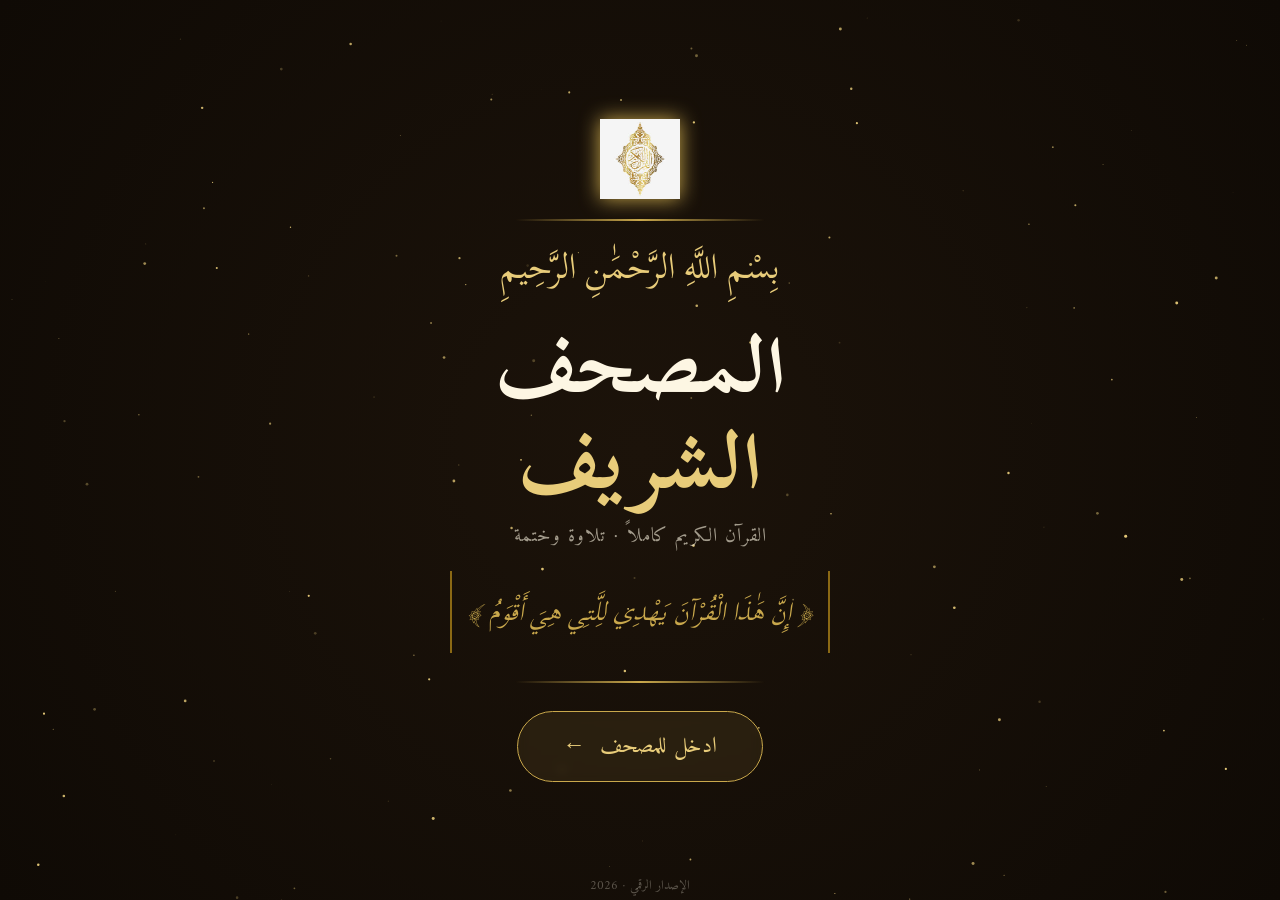
==== index.html @ eebca0c2 "first commit" ====
<!DOCTYPE html>
<html lang="ar" dir="rtl">
<head>
    <meta charset="UTF-8">
    <meta name="viewport" content="width=device-width, initial-scale=1.0">
    <title>المصحف الشريف | الواجهة الرئيسية</title>
    <link href="https://fonts.googleapis.com/css2?family=Scheherazade+New:wght@400;700&family=Amiri:wght@400;700&display=swap" rel="stylesheet">
    <style>
        :root {
            --gold: #c9a84c;
            --gold-light: #e8cc7a;
            --gold-dark: #8b6914;
            --cream: #fdf6e3;
            --brown-deep: #0f0a05;
            --brown-soft: #1c130a;
        }

        * { margin: 0; padding: 0; box-sizing: border-box; }

        body, html {
            height: 100%;
            width: 100%;
            font-family: 'Amiri', serif;
            background-color: var(--brown-deep);
            color: var(--cream);
            overflow: hidden; /* لمنع السكرول في الواجهة الرئيسية */
            display: flex;
            align-items: center;
            justify-content: center;
        }

        /* خلفية النجوم */
        #stars {
            position: fixed;
            top: 0; left: 0;
            width: 100%; height: 100%;
            z-index: 0;
            background: radial-gradient(circle at center, var(--brown-soft) 0%, var(--brown-deep) 100%);
        }

        /* النقوش الإسلامية الخفيفة */
        .geo-overlay {
            position: fixed;
            inset: 0;
            z-index: 1;
            opacity: 0.15;
            background-image: url('https://www.transparenttextures.com/patterns/islamic-art.png');
            pointer-events: none;
        }

        /* الحاوية الرئيسية */
        .main-container {
            position: relative;
            z-index: 10;
            width: 90%;
            max-width: 800px;
            display: flex;
            flex-direction: column;
            align-items: center;
            justify-content: center;
            text-align: center;
            padding: 2rem;
            min-height: 100vh;
        }

        /* الزخارف الخطية */
        .deco-line {
            width: min(250px, 50vw);
            height: 2px;
            background: linear-gradient(90deg, transparent, var(--gold), transparent);
            margin: 10px 0;
            opacity: 0;
            animation: expandLine 1.5s ease forwards 0.3s;
        }

        /* الشعار */
        .logo-area {
            opacity: 0;
            animation: fadeIn 1s ease forwards 0.5s;
        }
        .logo-area img {
            width: 80px;
            height: auto;
            filter: drop-shadow(0 0 10px var(--gold));
        }

        /* البسملة */
        .bismillah {
            font-family: 'Scheherazade New', serif;
            font-size: clamp(1.4rem, 4vw, 2.2rem);
            color: var(--gold-light);
            margin-bottom: 0.5rem;
            opacity: 0;
            animation: fadeUp 1s ease forwards 0.8s;
        }

        /* العنوان الرئيسي */
        .main-title {
            font-family: 'Scheherazade New', serif;
            font-size: clamp(2.5rem, 8vw, 5rem);
            line-height: 1.2;
            margin: 0.5rem 0;
            opacity: 0;
            animation: fadeUp 1s ease forwards 1s;
        }
        .main-title span {
            color: var(--gold-light);
            display: block;
            font-weight: 700;
        }

        /* الوصف */
        .subtitle {
            font-size: clamp(0.9rem, 2vw, 1.2rem);
            color: rgba(253, 246, 227, 0.6);
            letter-spacing: 1px;
            opacity: 0;
            animation: fadeUp 1s ease forwards 1.2s;
        }

        /* الآية الكريمة */
        .ayah-box {
            margin: 2vh 0;
            padding: 15px;
            border-right: 2px solid var(--gold-dark);
            border-left: 2px solid var(--gold-dark);
            opacity: 0;
            animation: fadeIn 1.2s ease forwards 1.5s;
        }
        .ayah-quote {
            font-family: 'Scheherazade New', serif;
            font-size: clamp(1.1rem, 2.5vw, 1.6rem);
            color: var(--gold);
            max-width: 600px;
            font-style: italic;
        }

        /* زر الدخول المطور */
        .enter-btn {
            display: inline-flex;
            align-items: center;
            gap: 15px;
            margin-top: 2vh;
            padding: 15px 45px;
            background: rgba(201, 168, 76, 0.1);
            border: 1px solid var(--gold);
            border-radius: 50px;
            color: var(--gold-light);
            font-size: 1.4rem;
            text-decoration: none;
            transition: all 0.4s cubic-bezier(0.4, 0, 0.2, 1);
            opacity: 0;
            animation: fadeUp 1s ease forwards 1.8s;
            backdrop-filter: blur(5px);
        }

        .enter-btn:hover {
            background: var(--gold);
            color: var(--brown-deep);
            box-shadow: 0 0 30px rgba(201, 168, 76, 0.4);
            transform: translateY(-3px);
        }

        .enter-btn .arrow {
            transition: transform 0.3s;
        }
        .enter-btn:hover .arrow {
            transform: translateX(-8px);
        }

        /* نسخة التطبيق في الأسفل */
        .footer-badge {
            position: absolute;
            bottom: 3px;
            font-size: 0.8rem;
            color: rgba(253, 246, 227, 0.3);
            opacity: 0;
            animation: fadeIn 1s ease forwards 2s;
        }

        /* Animations */
        @keyframes fadeUp {
            from { opacity: 0; transform: translateY(30px); }
            to { opacity: 1; transform: translateY(0); }
        }
        @keyframes fadeIn {
            from { opacity: 0; }
            to { opacity: 1; }
        }
        @keyframes expandLine {
            from { width: 0; opacity: 0; }
            to { width: min(250px, 50vw); opacity: 1; }
        }

        /* تأثير الخروج */
        body.exit-active {
            transition: opacity 0.6s ease;
            opacity: 0;
            pointer-events: none;
        }

        /* تحسينات للشاشات الصغيرة جداً */
        @media (max-height: 600px) {
            .ayah-box { display: none; } /* إخفاء الآية في الشاشات القصيرة جداً لتوفير مساحة */
            .logo-area img { width: 50px; }
        }
    </style>
</head>
<body>

    <canvas id="stars"></canvas>
    <div class="geo-overlay"></div>

    <main class="main-container">
        <div class="logo-area">
            <img src="images/logo.webp" alt="Logo">
        </div>

        <div class="deco-line"></div>

        <div class="bismillah">بِسْمِ اللَّهِ الرَّحْمَٰنِ الرَّحِيمِ</div>
        
        <h1 class="main-title">
            المصحف <span>الشريف</span>
        </h1>

        <p class="subtitle">القرآن الكريم كاملاً · تلاوة وختمة</p>

        <div class="ayah-box">
            <p class="ayah-quote">
                ﴿ إِنَّ هَٰذَا الْقُرْآنَ يَهْدِي لِلَّتِي هِيَ أَقْوَمُ ﴾
            </p>
        </div>

        <div class="deco-line"></div>

        <a href="reader.html" class="enter-btn" id="enterBtn">
            <span>ادخل للمصحف</span>
            <span class="arrow">←</span>
        </a>

        <div class="footer-badge">الإصدار الرقمي · 2026</div>
    </main>

    <script>
        // Starfield Logic
        const canvas = document.getElementById('stars');
        const ctx = canvas.getContext('2d');
        let stars = [];

        function init() {
            canvas.width = window.innerWidth;
            canvas.height = window.innerHeight;
            stars = [];
            for (let i = 0; i < 150; i++) {
                stars.push({
                    x: Math.random() * canvas.width,
                    y: Math.random() * canvas.height,
                    size: Math.random() * 1.5,
                    opacity: Math.random(),
                    speed: 0.002 + Math.random() * 0.005
                });
            }
        }

        function animate() {
            ctx.clearRect(0, 0, canvas.width, canvas.height);
            stars.forEach(s => {
                s.opacity += s.speed;
                if (s.opacity > 1 || s.opacity < 0) s.speed *= -1;
                ctx.fillStyle = `rgba(232, 204, 122, ${Math.abs(s.opacity)})`;
                ctx.beginPath();
                ctx.arc(s.x, s.y, s.size, 0, Math.PI * 2);
                ctx.fill();
            });
            requestAnimationFrame(animate);
        }

        window.addEventListener('resize', init);
        init();
        animate();

        // Smooth Exit
        document.getElementById('enterBtn').addEventListener('click', function(e) {
            e.preventDefault();
            const target = this.getAttribute('href');
            document.body.classList.add('exit-active');
            setTimeout(() => {
                window.location.href = target;
            }, 600);
        });
    </script>
</body>
</html>
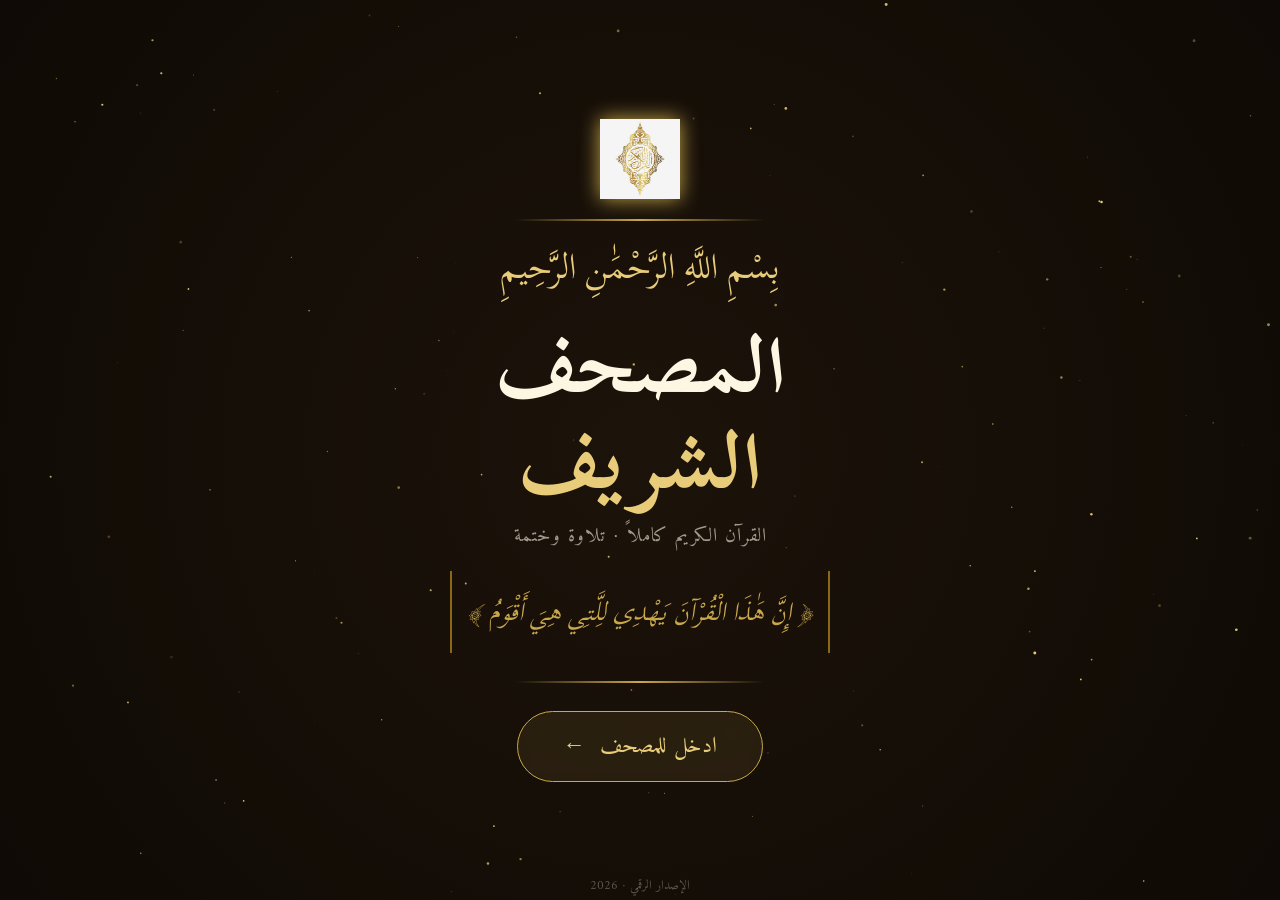
==== commit 7da69d57: "c" ====
--- a/index.html
+++ b/index.html
@@ -5,206 +5,7 @@
     <meta name="viewport" content="width=device-width, initial-scale=1.0">
     <title>المصحف الشريف | الواجهة الرئيسية</title>
     <link href="https://fonts.googleapis.com/css2?family=Scheherazade+New:wght@400;700&family=Amiri:wght@400;700&display=swap" rel="stylesheet">
-    <style>
-        :root {
-            --gold: #c9a84c;
-            --gold-light: #e8cc7a;
-            --gold-dark: #8b6914;
-            --cream: #fdf6e3;
-            --brown-deep: #0f0a05;
-            --brown-soft: #1c130a;
-        }
-
-        * { margin: 0; padding: 0; box-sizing: border-box; }
-
-        body, html {
-            height: 100%;
-            width: 100%;
-            font-family: 'Amiri', serif;
-            background-color: var(--brown-deep);
-            color: var(--cream);
-            overflow: hidden; /* لمنع السكرول في الواجهة الرئيسية */
-            display: flex;
-            align-items: center;
-            justify-content: center;
-        }
-
-        /* خلفية النجوم */
-        #stars {
-            position: fixed;
-            top: 0; left: 0;
-            width: 100%; height: 100%;
-            z-index: 0;
-            background: radial-gradient(circle at center, var(--brown-soft) 0%, var(--brown-deep) 100%);
-        }
-
-        /* النقوش الإسلامية الخفيفة */
-        .geo-overlay {
-            position: fixed;
-            inset: 0;
-            z-index: 1;
-            opacity: 0.15;
-            background-image: url('https://www.transparenttextures.com/patterns/islamic-art.png');
-            pointer-events: none;
-        }
-
-        /* الحاوية الرئيسية */
-        .main-container {
-            position: relative;
-            z-index: 10;
-            width: 90%;
-            max-width: 800px;
-            display: flex;
-            flex-direction: column;
-            align-items: center;
-            justify-content: center;
-            text-align: center;
-            padding: 2rem;
-            min-height: 100vh;
-        }
-
-        /* الزخارف الخطية */
-        .deco-line {
-            width: min(250px, 50vw);
-            height: 2px;
-            background: linear-gradient(90deg, transparent, var(--gold), transparent);
-            margin: 10px 0;
-            opacity: 0;
-            animation: expandLine 1.5s ease forwards 0.3s;
-        }
-
-        /* الشعار */
-        .logo-area {
-            opacity: 0;
-            animation: fadeIn 1s ease forwards 0.5s;
-        }
-        .logo-area img {
-            width: 80px;
-            height: auto;
-            filter: drop-shadow(0 0 10px var(--gold));
-        }
-
-        /* البسملة */
-        .bismillah {
-            font-family: 'Scheherazade New', serif;
-            font-size: clamp(1.4rem, 4vw, 2.2rem);
-            color: var(--gold-light);
-            margin-bottom: 0.5rem;
-            opacity: 0;
-            animation: fadeUp 1s ease forwards 0.8s;
-        }
-
-        /* العنوان الرئيسي */
-        .main-title {
-            font-family: 'Scheherazade New', serif;
-            font-size: clamp(2.5rem, 8vw, 5rem);
-            line-height: 1.2;
-            margin: 0.5rem 0;
-            opacity: 0;
-            animation: fadeUp 1s ease forwards 1s;
-        }
-        .main-title span {
-            color: var(--gold-light);
-            display: block;
-            font-weight: 700;
-        }
-
-        /* الوصف */
-        .subtitle {
-            font-size: clamp(0.9rem, 2vw, 1.2rem);
-            color: rgba(253, 246, 227, 0.6);
-            letter-spacing: 1px;
-            opacity: 0;
-            animation: fadeUp 1s ease forwards 1.2s;
-        }
-
-        /* الآية الكريمة */
-        .ayah-box {
-            margin: 2vh 0;
-            padding: 15px;
-            border-right: 2px solid var(--gold-dark);
-            border-left: 2px solid var(--gold-dark);
-            opacity: 0;
-            animation: fadeIn 1.2s ease forwards 1.5s;
-        }
-        .ayah-quote {
-            font-family: 'Scheherazade New', serif;
-            font-size: clamp(1.1rem, 2.5vw, 1.6rem);
-            color: var(--gold);
-            max-width: 600px;
-            font-style: italic;
-        }
-
-        /* زر الدخول المطور */
-        .enter-btn {
-            display: inline-flex;
-            align-items: center;
-            gap: 15px;
-            margin-top: 2vh;
-            padding: 15px 45px;
-            background: rgba(201, 168, 76, 0.1);
-            border: 1px solid var(--gold);
-            border-radius: 50px;
-            color: var(--gold-light);
-            font-size: 1.4rem;
-            text-decoration: none;
-            transition: all 0.4s cubic-bezier(0.4, 0, 0.2, 1);
-            opacity: 0;
-            animation: fadeUp 1s ease forwards 1.8s;
-            backdrop-filter: blur(5px);
-        }
-
-        .enter-btn:hover {
-            background: var(--gold);
-            color: var(--brown-deep);
-            box-shadow: 0 0 30px rgba(201, 168, 76, 0.4);
-            transform: translateY(-3px);
-        }
-
-        .enter-btn .arrow {
-            transition: transform 0.3s;
-        }
-        .enter-btn:hover .arrow {
-            transform: translateX(-8px);
-        }
-
-        /* نسخة التطبيق في الأسفل */
-        .footer-badge {
-            position: absolute;
-            bottom: 3px;
-            font-size: 0.8rem;
-            color: rgba(253, 246, 227, 0.3);
-            opacity: 0;
-            animation: fadeIn 1s ease forwards 2s;
-        }
-
-        /* Animations */
-        @keyframes fadeUp {
-            from { opacity: 0; transform: translateY(30px); }
-            to { opacity: 1; transform: translateY(0); }
-        }
-        @keyframes fadeIn {
-            from { opacity: 0; }
-            to { opacity: 1; }
-        }
-        @keyframes expandLine {
-            from { width: 0; opacity: 0; }
-            to { width: min(250px, 50vw); opacity: 1; }
-        }
-
-        /* تأثير الخروج */
-        body.exit-active {
-            transition: opacity 0.6s ease;
-            opacity: 0;
-            pointer-events: none;
-        }
-
-        /* تحسينات للشاشات الصغيرة جداً */
-        @media (max-height: 600px) {
-            .ayah-box { display: none; } /* إخفاء الآية في الشاشات القصيرة جداً لتوفير مساحة */
-            .logo-area img { width: 50px; }
-        }
-    </style>
+  <link rel="stylesheet" href="index.css">
 </head>
 <body>
 
@@ -242,53 +43,8 @@
         <div class="footer-badge">الإصدار الرقمي · 2026</div>
     </main>
 
-    <script>
-        // Starfield Logic
-        const canvas = document.getElementById('stars');
-        const ctx = canvas.getContext('2d');
-        let stars = [];
+    <script src="index.js">
 
-        function init() {
-            canvas.width = window.innerWidth;
-            canvas.height = window.innerHeight;
-            stars = [];
-            for (let i = 0; i < 150; i++) {
-                stars.push({
-                    x: Math.random() * canvas.width,
-                    y: Math.random() * canvas.height,
-                    size: Math.random() * 1.5,
-                    opacity: Math.random(),
-                    speed: 0.002 + Math.random() * 0.005
-                });
-            }
-        }
-
-        function animate() {
-            ctx.clearRect(0, 0, canvas.width, canvas.height);
-            stars.forEach(s => {
-                s.opacity += s.speed;
-                if (s.opacity > 1 || s.opacity < 0) s.speed *= -1;
-                ctx.fillStyle = `rgba(232, 204, 122, ${Math.abs(s.opacity)})`;
-                ctx.beginPath();
-                ctx.arc(s.x, s.y, s.size, 0, Math.PI * 2);
-                ctx.fill();
-            });
-            requestAnimationFrame(animate);
-        }
-
-        window.addEventListener('resize', init);
-        init();
-        animate();
-
-        // Smooth Exit
-        document.getElementById('enterBtn').addEventListener('click', function(e) {
-            e.preventDefault();
-            const target = this.getAttribute('href');
-            document.body.classList.add('exit-active');
-            setTimeout(() => {
-                window.location.href = target;
-            }, 600);
-        });
     </script>
 </body>
 </html>
--- a/index.css
+++ b/index.css
@@ -0,0 +1,225 @@
+:root {
+    --gold: #c9a84c;
+    --gold-light: #e8cc7a;
+    --gold-dark: #8b6914;
+    --cream: #fdf6e3;
+    --brown-deep: #0f0a05;
+    --brown-soft: #1c130a;
+}
+
+* {
+    margin: 0;
+    padding: 0;
+    box-sizing: border-box;
+}
+
+body,
+html {
+    height: 100%;
+    width: 100%;
+    font-family: "Amiri", serif;
+    background-color: var(--brown-deep);
+    color: var(--cream);
+    overflow: hidden; /* لمنع السكرول في الواجهة الرئيسية */
+    display: flex;
+    align-items: center;
+    justify-content: center;
+}
+
+/* خلفية النجوم */
+#stars {
+    position: fixed;
+    top: 0;
+    left: 0;
+    width: 100%;
+    height: 100%;
+    z-index: 0;
+    background: radial-gradient(circle at center, var(--brown-soft) 0%, var(--brown-deep) 100%);
+}
+
+/* النقوش الإسلامية الخفيفة */
+.geo-overlay {
+    position: fixed;
+    inset: 0;
+    z-index: 1;
+    opacity: 0.15;
+    background-image: url("https://www.transparenttextures.com/patterns/islamic-art.png");
+    pointer-events: none;
+}
+
+/* الحاوية الرئيسية */
+.main-container {
+    position: relative;
+    z-index: 10;
+    width: 90%;
+    max-width: 800px;
+    display: flex;
+    flex-direction: column;
+    align-items: center;
+    justify-content: center;
+    text-align: center;
+    padding: 2rem;
+    min-height: 100vh;
+}
+
+/* الزخارف الخطية */
+.deco-line {
+    width: min(250px, 50vw);
+    height: 2px;
+    background: linear-gradient(90deg, transparent, var(--gold), transparent);
+    margin: 10px 0;
+    opacity: 0;
+    animation: expandLine 1.5s ease forwards 0.3s;
+}
+
+/* الشعار */
+.logo-area {
+    opacity: 0;
+    animation: fadeIn 1s ease forwards 0.5s;
+}
+.logo-area img {
+    width: 80px;
+    height: auto;
+    filter: drop-shadow(0 0 10px var(--gold));
+}
+
+/* البسملة */
+.bismillah {
+    font-family: "Scheherazade New", serif;
+    font-size: clamp(1.4rem, 4vw, 2.2rem);
+    color: var(--gold-light);
+    margin-bottom: 0.5rem;
+    opacity: 0;
+    animation: fadeUp 1s ease forwards 0.8s;
+}
+
+/* العنوان الرئيسي */
+.main-title {
+    font-family: "Scheherazade New", serif;
+    font-size: clamp(2.5rem, 8vw, 5rem);
+    line-height: 1.2;
+    margin: 0.5rem 0;
+    opacity: 0;
+    animation: fadeUp 1s ease forwards 1s;
+}
+.main-title span {
+    color: var(--gold-light);
+    display: block;
+    font-weight: 700;
+}
+
+/* الوصف */
+.subtitle {
+    font-size: clamp(0.9rem, 2vw, 1.2rem);
+    color: rgba(253, 246, 227, 0.6);
+    letter-spacing: 1px;
+    opacity: 0;
+    animation: fadeUp 1s ease forwards 1.2s;
+}
+
+/* الآية الكريمة */
+.ayah-box {
+    margin: 2vh 0;
+    padding: 15px;
+    border-right: 2px solid var(--gold-dark);
+    border-left: 2px solid var(--gold-dark);
+    opacity: 0;
+    animation: fadeIn 1.2s ease forwards 1.5s;
+}
+.ayah-quote {
+    font-family: "Scheherazade New", serif;
+    font-size: clamp(1.1rem, 2.5vw, 1.6rem);
+    color: var(--gold);
+    max-width: 600px;
+    font-style: italic;
+}
+
+/* زر الدخول المطور */
+.enter-btn {
+    display: inline-flex;
+    align-items: center;
+    gap: 15px;
+    margin-top: 2vh;
+    padding: 15px 45px;
+    background: rgba(201, 168, 76, 0.1);
+    border: 1px solid var(--gold);
+    border-radius: 50px;
+    color: var(--gold-light);
+    font-size: 1.4rem;
+    text-decoration: none;
+    transition: all 0.4s cubic-bezier(0.4, 0, 0.2, 1);
+    opacity: 0;
+    animation: fadeUp 1s ease forwards 1.8s;
+    backdrop-filter: blur(5px);
+}
+
+.enter-btn:hover {
+    background: var(--gold);
+    color: var(--brown-deep);
+    box-shadow: 0 0 30px rgba(201, 168, 76, 0.4);
+    transform: translateY(-3px);
+}
+
+.enter-btn .arrow {
+    transition: transform 0.3s;
+}
+.enter-btn:hover .arrow {
+    transform: translateX(-8px);
+}
+
+/* نسخة التطبيق في الأسفل */
+.footer-badge {
+    position: absolute;
+    bottom: 3px;
+    font-size: 0.8rem;
+    color: rgba(253, 246, 227, 0.3);
+    opacity: 0;
+    animation: fadeIn 1s ease forwards 2s;
+}
+
+/* Animations */
+@keyframes fadeUp {
+    from {
+        opacity: 0;
+        transform: translateY(30px);
+    }
+    to {
+        opacity: 1;
+        transform: translateY(0);
+    }
+}
+@keyframes fadeIn {
+    from {
+        opacity: 0;
+    }
+    to {
+        opacity: 1;
+    }
+}
+@keyframes expandLine {
+    from {
+        width: 0;
+        opacity: 0;
+    }
+    to {
+        width: min(250px, 50vw);
+        opacity: 1;
+    }
+}
+
+/* تأثير الخروج */
+body.exit-active {
+    transition: opacity 0.6s ease;
+    opacity: 0;
+    pointer-events: none;
+}
+
+/* تحسينات للشاشات الصغيرة جداً */
+@media (max-height: 600px) {
+    .ayah-box {
+        display: none;
+    } /* إخفاء الآية في الشاشات القصيرة جداً لتوفير مساحة */
+    .logo-area img {
+        width: 50px;
+    }
+}
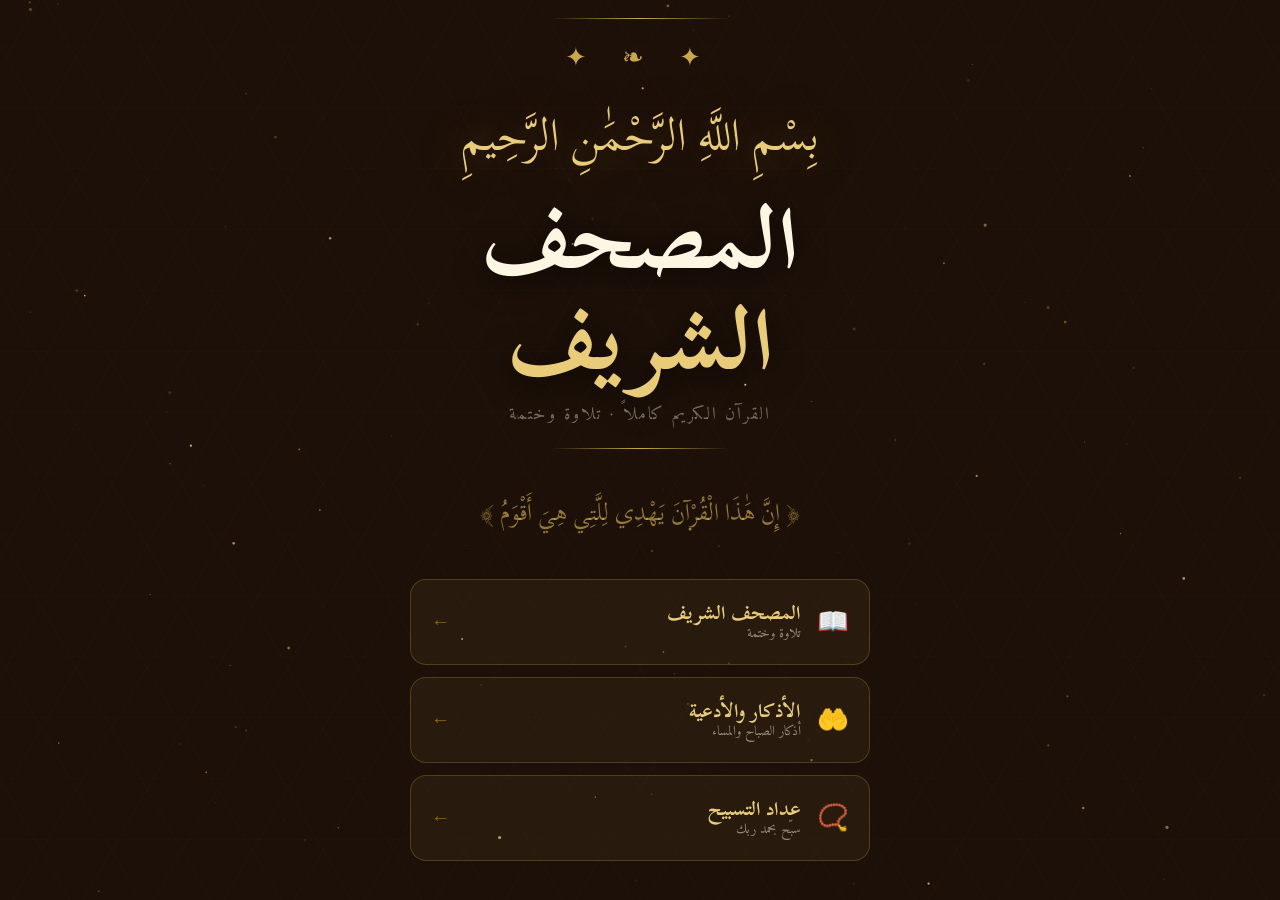
==== commit 86d9c726: "c" ====
--- a/index.html
+++ b/index.html
@@ -1,50 +1,61 @@
 <!DOCTYPE html>
 <html lang="ar" dir="rtl">
 <head>
-    <meta charset="UTF-8">
-    <meta name="viewport" content="width=device-width, initial-scale=1.0">
-    <title>المصحف الشريف | الواجهة الرئيسية</title>
-    <link href="https://fonts.googleapis.com/css2?family=Scheherazade+New:wght@400;700&family=Amiri:wght@400;700&display=swap" rel="stylesheet">
-  <link rel="stylesheet" href="index.css">
+<meta charset="UTF-8">
+<meta name="viewport" content="width=device-width, initial-scale=1.0">
+<title>المصحف الشريف</title>
+<link href="https://fonts.googleapis.com/css2?family=Scheherazade+New:wght@400;700&family=Amiri:wght@400;700&display=swap" rel="stylesheet">
+<link rel="stylesheet" href="index.css">
 </head>
 <body>
 
-    <canvas id="stars"></canvas>
-    <div class="geo-overlay"></div>
+<canvas id="stars"></canvas>
+<div class="geo-overlay"></div>
 
-    <main class="main-container">
-        <div class="logo-area">
-            <img src="images/logo.webp" alt="Logo">
-        </div>
+<div class="center">
+  <div class="deco-line top"></div>
+  <div class="ornament">✦ ❧ ✦</div>
+  <div class="bismillah">بِسْمِ اللَّهِ الرَّحْمَٰنِ الرَّحِيمِ</div>
+  <h1 class="main-title">
+    المصحف <span>الشريف</span>
+  </h1>
+  <p class="subtitle">القرآن الكريم كاملاً · تلاوة وختمة</p>
+  <div class="deco-line bottom"></div>
+  <p class="ayah-quote">
+    ﴿ إِنَّ هَٰذَا الْقُرْآنَ يَهْدِي لِلَّتِي هِيَ أَقْوَمُ ﴾
+  </p>
+  
+  <div class="nav-cards">
+    <a class="nav-card" href="reader.html" id="enterBtn">
+      <span class="nav-card-icon">📖</span>
+      <div class="nav-card-text">
+        <span class="nav-card-label">المصحف الشريف</span>
+        <span class="nav-card-sub">تلاوة وختمة</span>
+      </div>
+      <span class="arrow">←</span>
+    </a>
+    <a class="nav-card" href="athkar.html">
+      <span class="nav-card-icon">🤲</span>
+      <div class="nav-card-text">
+        <span class="nav-card-label">الأذكار والأدعية</span>
+        <span class="nav-card-sub">أذكار الصباح والمساء</span>
+      </div>
+      <span class="arrow">←</span>
+    </a>
+    <a class="nav-card" href="tasbih.html">
+      <span class="nav-card-icon">📿</span>
+      <div class="nav-card-text">
+        <span class="nav-card-label">عداد التسبيح</span>
+        <span class="nav-card-sub">سبّح بحمد ربك</span>
+      </div>
+      <span class="arrow">←</span>
+    </a>
+  </div>
 
-        <div class="deco-line"></div>
+</div>
 
-        <div class="bismillah">بِسْمِ اللَّهِ الرَّحْمَٰنِ الرَّحِيمِ</div>
-        
-        <h1 class="main-title">
-            المصحف <span>الشريف</span>
-        </h1>
+<script src="index.js">
 
-        <p class="subtitle">القرآن الكريم كاملاً · تلاوة وختمة</p>
-
-        <div class="ayah-box">
-            <p class="ayah-quote">
-                ﴿ إِنَّ هَٰذَا الْقُرْآنَ يَهْدِي لِلَّتِي هِيَ أَقْوَمُ ﴾
-            </p>
-        </div>
-
-        <div class="deco-line"></div>
-
-        <a href="reader.html" class="enter-btn" id="enterBtn">
-            <span>ادخل للمصحف</span>
-            <span class="arrow">←</span>
-        </a>
-
-        <div class="footer-badge">الإصدار الرقمي · 2026</div>
-    </main>
-
-    <script src="index.js">
-
-    </script>
+</script>
 </body>
 </html>
--- a/index.css
+++ b/index.css
@@ -1,225 +1,277 @@
+* {
+    margin: 0;
+    padding: 0;
+    box-sizing: border-box;
+}
+
 :root {
     --gold: #c9a84c;
     --gold-light: #e8cc7a;
     --gold-dark: #8b6914;
     --cream: #fdf6e3;
-    --brown-deep: #0f0a05;
-    --brown-soft: #1c130a;
-}
-
-* {
-    margin: 0;
-    padding: 0;
-    box-sizing: border-box;
-}
-
-body,
-html {
-    height: 100%;
-    width: 100%;
+    --brown: #1c1008;
+    --brown2: #2e1e10;
+}
+
+html,
+body {
     font-family: "Amiri", serif;
-    background-color: var(--brown-deep);
+    background: var(--brown);
     color: var(--cream);
-    overflow: hidden; /* لمنع السكرول في الواجهة الرئيسية */
-    display: flex;
-    align-items: center;
-    justify-content: center;
-}
-
-/* خلفية النجوم */
+    overflow-x: hidden; /* لمنع التمرير الأفقي */
+}
+
+/* ── Starfield canvas ── */
 #stars {
     position: fixed;
-    top: 0;
-    left: 0;
-    width: 100%;
-    height: 100%;
+    inset: 0;
     z-index: 0;
-    background: radial-gradient(circle at center, var(--brown-soft) 0%, var(--brown-deep) 100%);
-}
-
-/* النقوش الإسلامية الخفيفة */
+}
+
+/* ── Geometric pattern overlay ── */
 .geo-overlay {
     position: fixed;
     inset: 0;
     z-index: 1;
-    opacity: 0.15;
-    background-image: url("https://www.transparenttextures.com/patterns/islamic-art.png");
+    background-image:
+        repeating-linear-gradient(
+            60deg,
+            transparent,
+            transparent 60px,
+            rgba(201, 168, 76, 0.025) 60px,
+            rgba(201, 168, 76, 0.025) 61px
+        ),
+        repeating-linear-gradient(
+            -60deg,
+            transparent,
+            transparent 60px,
+            rgba(201, 168, 76, 0.025) 60px,
+            rgba(201, 168, 76, 0.025) 61px
+        ),
+        repeating-linear-gradient(
+            0deg,
+            transparent,
+            transparent 60px,
+            rgba(201, 168, 76, 0.018) 60px,
+            rgba(201, 168, 76, 0.018) 61px
+        );
     pointer-events: none;
 }
 
-/* الحاوية الرئيسية */
-.main-container {
+/* ── Center content ── */
+.center {
     position: relative;
     z-index: 10;
-    width: 90%;
-    max-width: 800px;
     display: flex;
     flex-direction: column;
     align-items: center;
     justify-content: center;
     text-align: center;
-    padding: 2rem;
-    min-height: 100vh;
-}
-
-/* الزخارف الخطية */
+}
+
+/* top & bottom decorative lines */
 .deco-line {
-    width: min(250px, 50vw);
-    height: 2px;
+    width: 60vw;
+    max-width: 180px;
+    height: 1px;
     background: linear-gradient(90deg, transparent, var(--gold), transparent);
-    margin: 10px 0;
-    opacity: 0;
-    animation: expandLine 1.5s ease forwards 0.3s;
-}
-
-/* الشعار */
-.logo-area {
-    opacity: 0;
-    animation: fadeIn 1s ease forwards 0.5s;
-}
-.logo-area img {
-    width: 80px;
-    height: auto;
-    filter: drop-shadow(0 0 10px var(--gold));
-}
-
-/* البسملة */
+    margin: 18px auto;
+    opacity: 0;
+    transform: scaleX(0);
+    transform-origin: center;
+    animation: lineIn 1.2s ease forwards;
+}
+
+.deco-line.top {
+    animation-delay: 0.3s;
+}
+.deco-line.bottom {
+    animation-delay: 1.4s;
+}
+
+/* Arabic ornament row */
+.ornament {
+    font-size: 1.6rem;
+    color: var(--gold);
+    letter-spacing: 14px;
+    opacity: 0;
+    animation: fadeUp 1s ease 0.6s forwards;
+}
+
+/* Bismillah */
 .bismillah {
     font-family: "Scheherazade New", serif;
-    font-size: clamp(1.4rem, 4vw, 2.2rem);
+    font-size: clamp(1.6rem, 5vw, 2.8rem);
     color: var(--gold-light);
-    margin-bottom: 0.5rem;
-    opacity: 0;
-    animation: fadeUp 1s ease forwards 0.8s;
-}
-
-/* العنوان الرئيسي */
+    text-shadow: 0 0 40px rgba(201, 168, 76, 0.5);
+    margin: 8px 0;
+    opacity: 0;
+    animation: fadeUp 1s ease 0.9s forwards;
+}
+
+/* Title */
 .main-title {
     font-family: "Scheherazade New", serif;
-    font-size: clamp(2.5rem, 8vw, 5rem);
-    line-height: 1.2;
-    margin: 0.5rem 0;
-    opacity: 0;
-    animation: fadeUp 1s ease forwards 1s;
-}
+    font-size: clamp(2.6rem, 8vw, 5.5rem);
+    color: var(--cream);
+    line-height: 1.15;
+    text-shadow: 0 4px 30px rgba(0, 0, 0, 0.6);
+    opacity: 0;
+    animation: fadeUp 1s ease 1.1s forwards;
+}
+
 .main-title span {
     color: var(--gold-light);
     display: block;
+}
+
+/* Subtitle */
+.subtitle {
+    font-size: clamp(0.9rem, 2vw, 1.1rem);
+    color: rgba(253, 246, 227, 0.4);
+    margin-top: 8px;
+    letter-spacing: 2px;
+    opacity: 0;
+    animation: fadeUp 1s ease 1.3s forwards;
+}
+
+/* Ayah quote */
+.ayah-quote {
+    font-family: "Scheherazade New", serif;
+    font-size: clamp(1.2rem, 3vw, 1.5rem);
+    color: rgba(201, 168, 76, 0.7);
+    max-width: 500px;
+    width: 100%;
+    line-height: 1.8;
+    margin: 24px 0;
+    opacity: 0;
+    animation: fadeUp 1s ease 1.5s forwards;
+}
+
+/* ── Navigation Cards ── */
+.nav-cards {
+    display: flex;
+    flex-direction: column;
+    gap: 12px;
+    width: 100%;
+    max-width: 460px;
+    margin-top: 20px;
+}
+
+.nav-card {
+    display: flex;
+    align-items: center;
+    gap: 16px;
+    padding: 16px 20px;
+    background: rgba(201, 168, 76, 0.07);
+    border: 1.5px solid rgba(201, 168, 76, 0.25);
+    border-radius: 16px;
+    color: var(--gold-light);
+    text-decoration: none;
+    font-family: "Scheherazade New", serif;
+    transition: all 0.3s;
+    opacity: 0;
+    animation: fadeUp 1s ease forwards 1.8s;
+}
+
+.nav-card:nth-child(2) {
+    animation-delay: 1.95s;
+}
+.nav-card:nth-child(3) {
+    animation-delay: 2.1s;
+}
+
+.nav-card:hover {
+    background: rgba(201, 168, 76, 0.15);
+    border-color: var(--gold);
+    transform: translateX(-4px);
+    box-shadow: 0 6px 24px rgba(0, 0, 0, 0.4);
+}
+
+.nav-card-icon {
+    font-size: 1.6rem;
+    flex-shrink: 0;
+}
+
+/* حاوية النصوص داخل البطاقة */
+.nav-card-text {
+    display: flex;
+    flex-direction: column;
+    flex: 1;
+    text-align: right;
+    gap: 4px;
+}
+
+.nav-card-label {
     font-weight: 700;
-}
-
-/* الوصف */
-.subtitle {
-    font-size: clamp(0.9rem, 2vw, 1.2rem);
-    color: rgba(253, 246, 227, 0.6);
-    letter-spacing: 1px;
-    opacity: 0;
-    animation: fadeUp 1s ease forwards 1.2s;
-}
-
-/* الآية الكريمة */
-.ayah-box {
-    margin: 2vh 0;
-    padding: 15px;
-    border-right: 2px solid var(--gold-dark);
-    border-left: 2px solid var(--gold-dark);
-    opacity: 0;
-    animation: fadeIn 1.2s ease forwards 1.5s;
-}
-.ayah-quote {
-    font-family: "Scheherazade New", serif;
-    font-size: clamp(1.1rem, 2.5vw, 1.6rem);
-    color: var(--gold);
-    max-width: 600px;
-    font-style: italic;
-}
-
-/* زر الدخول المطور */
-.enter-btn {
-    display: inline-flex;
-    align-items: center;
-    gap: 15px;
-    margin-top: 2vh;
-    padding: 15px 45px;
-    background: rgba(201, 168, 76, 0.1);
-    border: 1px solid var(--gold);
-    border-radius: 50px;
-    color: var(--gold-light);
-    font-size: 1.4rem;
-    text-decoration: none;
-    transition: all 0.4s cubic-bezier(0.4, 0, 0.2, 1);
-    opacity: 0;
-    animation: fadeUp 1s ease forwards 1.8s;
-    backdrop-filter: blur(5px);
-}
-
-.enter-btn:hover {
-    background: var(--gold);
-    color: var(--brown-deep);
-    box-shadow: 0 0 30px rgba(201, 168, 76, 0.4);
-    transform: translateY(-3px);
-}
-
-.enter-btn .arrow {
+    font-size: 1.2rem;
+    line-height: 1.1;
+}
+
+.nav-card-sub {
+    font-size: 0.85rem;
+    color: rgba(253, 246, 227, 0.5);
+    font-family: "Amiri", serif;
+    line-height: 1.1;
+}
+
+.nav-card .arrow {
+    color: var(--gold-dark);
+    font-size: 1.2rem;
     transition: transform 0.3s;
 }
-.enter-btn:hover .arrow {
-    transform: translateX(-8px);
-}
-
-/* نسخة التطبيق في الأسفل */
-.footer-badge {
-    position: absolute;
-    bottom: 3px;
-    font-size: 0.8rem;
-    color: rgba(253, 246, 227, 0.3);
-    opacity: 0;
-    animation: fadeIn 1s ease forwards 2s;
-}
-
-/* Animations */
+
+.nav-card:hover .arrow {
+    transform: translateX(-6px);
+}
+
+/* ── Animations ── */
 @keyframes fadeUp {
     from {
         opacity: 0;
-        transform: translateY(30px);
+        transform: translateY(22px);
     }
     to {
         opacity: 1;
         transform: translateY(0);
     }
 }
-@keyframes fadeIn {
+
+@keyframes lineIn {
     from {
         opacity: 0;
+        transform: scaleX(0);
     }
     to {
         opacity: 1;
-    }
-}
-@keyframes expandLine {
-    from {
-        width: 0;
+        transform: scaleX(1);
+    }
+}
+
+/* Page-exit flash */
+body.exit {
+    animation: exitFlash 0.5s ease forwards;
+}
+
+@keyframes exitFlash {
+    0% {
+        opacity: 1;
+    }
+    100% {
         opacity: 0;
     }
-    to {
-        width: min(250px, 50vw);
-        opacity: 1;
-    }
-}
-
-/* تأثير الخروج */
-body.exit-active {
-    transition: opacity 0.6s ease;
-    opacity: 0;
-    pointer-events: none;
-}
-
-/* تحسينات للشاشات الصغيرة جداً */
-@media (max-height: 600px) {
-    .ayah-box {
-        display: none;
-    } /* إخفاء الآية في الشاشات القصيرة جداً لتوفير مساحة */
-    .logo-area img {
-        width: 50px;
-    }
-}
+}
+
+/* ── Media Queries للموبايل ── */
+@media (max-width: 480px) {
+    .nav-card {
+        padding: 14px 16px;
+        gap: 12px;
+    }
+    .nav-card-label {
+        font-size: 1.1rem;
+    }
+    .nav-card-sub {
+        font-size: 0.75rem;
+    }
+}
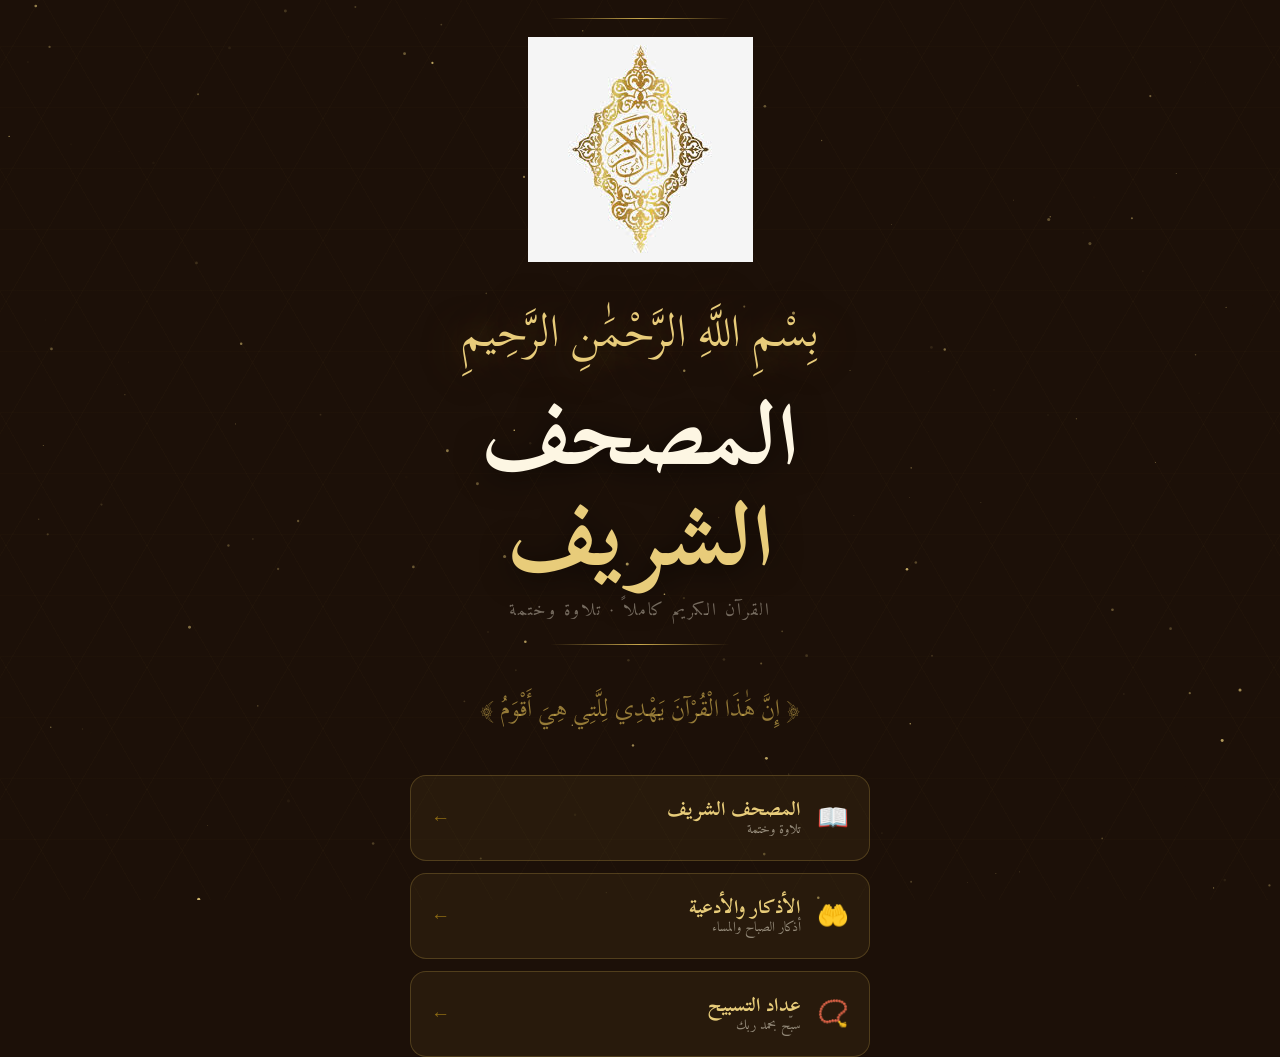
==== commit 3612de15: "c" ====
--- a/index.html
+++ b/index.html
@@ -14,7 +14,7 @@
 
 <div class="center">
   <div class="deco-line top"></div>
-  <div class="ornament">✦ ❧ ✦</div>
+  <a href="index.html" class="ornament"><img src="images/logo.webp" alt=""></a>
   <div class="bismillah">بِسْمِ اللَّهِ الرَّحْمَٰنِ الرَّحِيمِ</div>
   <h1 class="main-title">
     المصحف <span>الشريف</span>
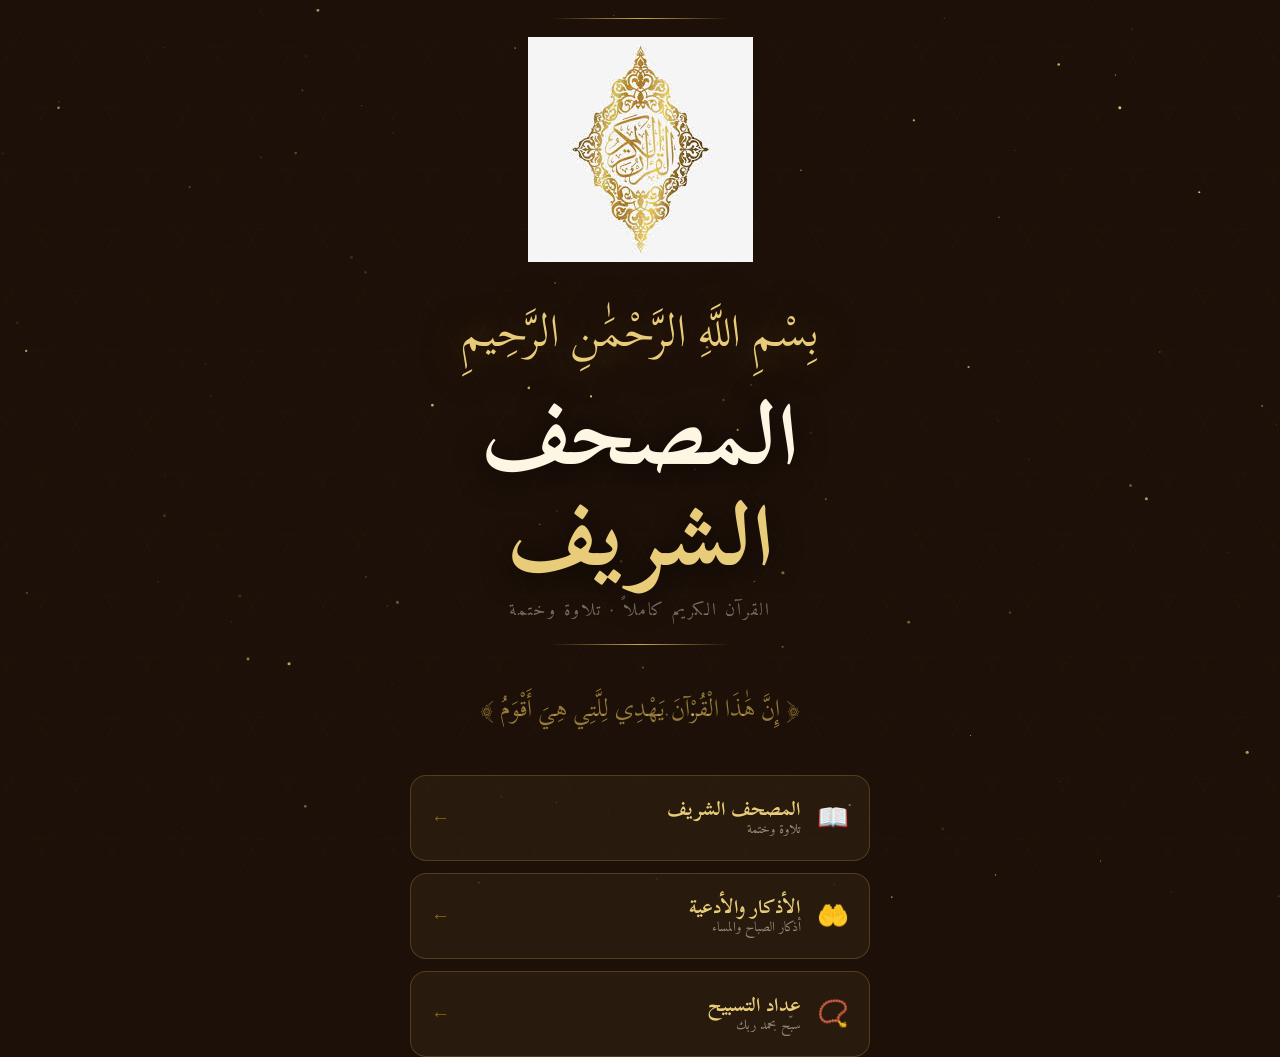
==== commit 79229db0: "c" ====
--- a/index.html
+++ b/index.html
@@ -4,6 +4,8 @@
 <meta charset="UTF-8">
 <meta name="viewport" content="width=device-width, initial-scale=1.0">
 <title>المصحف الشريف</title>
+<link rel="manifest" href="manifest.json">
+<meta name="theme-color" content="#1c1008">
 <link href="https://fonts.googleapis.com/css2?family=Scheherazade+New:wght@400;700&family=Amiri:wght@400;700&display=swap" rel="stylesheet">
 <link rel="stylesheet" href="index.css">
 </head>
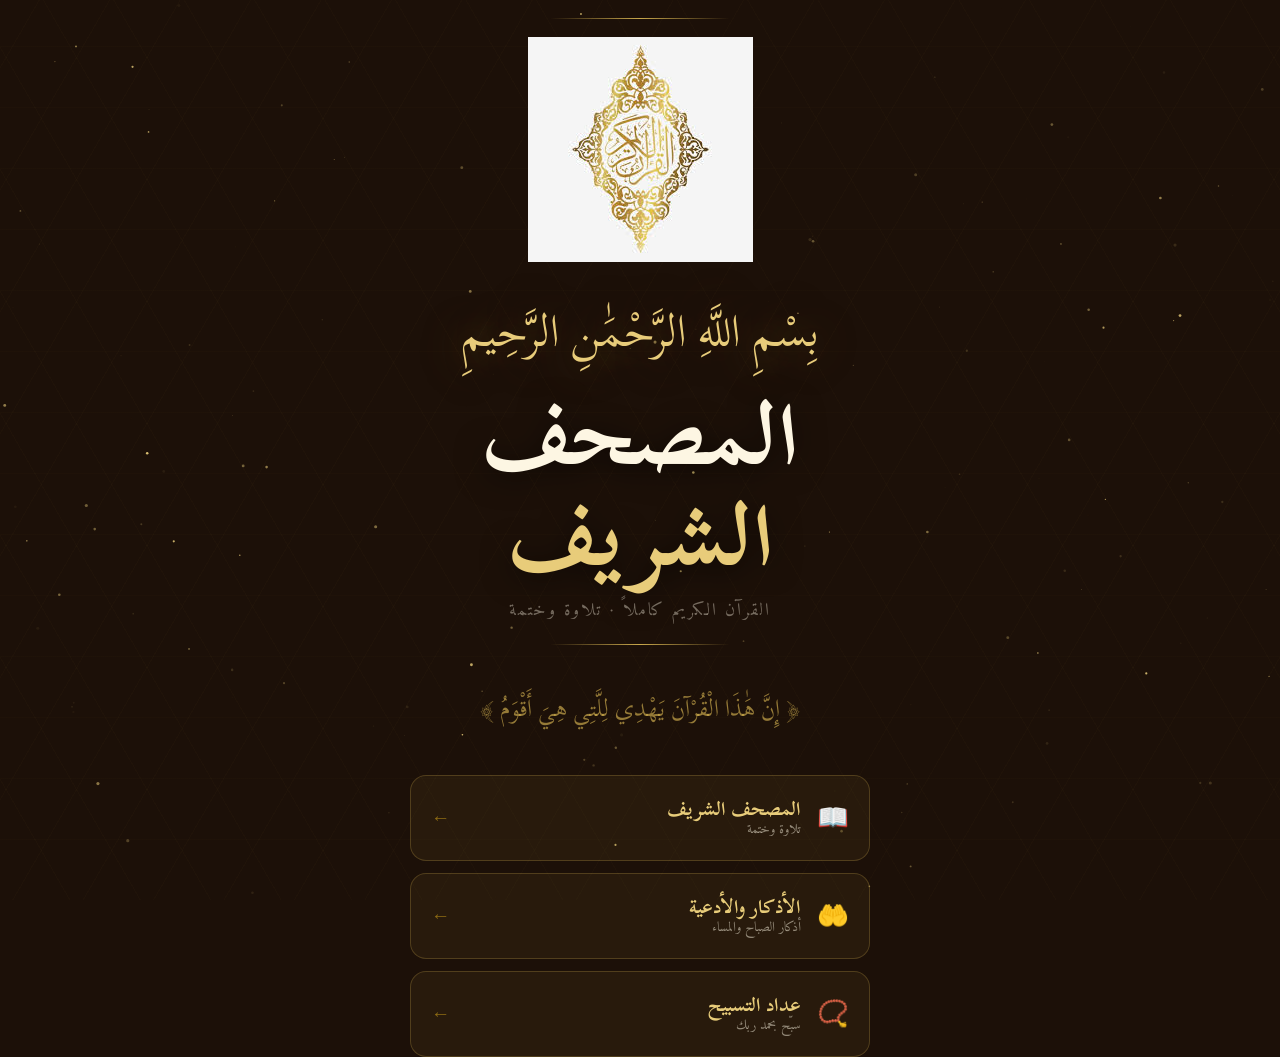
==== commit 7abc2adf: "ؤ" ====
--- a/index.html
+++ b/index.html
@@ -4,6 +4,7 @@
 <meta charset="UTF-8">
 <meta name="viewport" content="width=device-width, initial-scale=1.0">
 <title>المصحف الشريف</title>
+<link rel="icon" href="images/logo.webp" type="image/webp">
 <link rel="manifest" href="manifest.json">
 <meta name="theme-color" content="#1c1008">
 <link href="https://fonts.googleapis.com/css2?family=Scheherazade+New:wght@400;700&family=Amiri:wght@400;700&display=swap" rel="stylesheet">
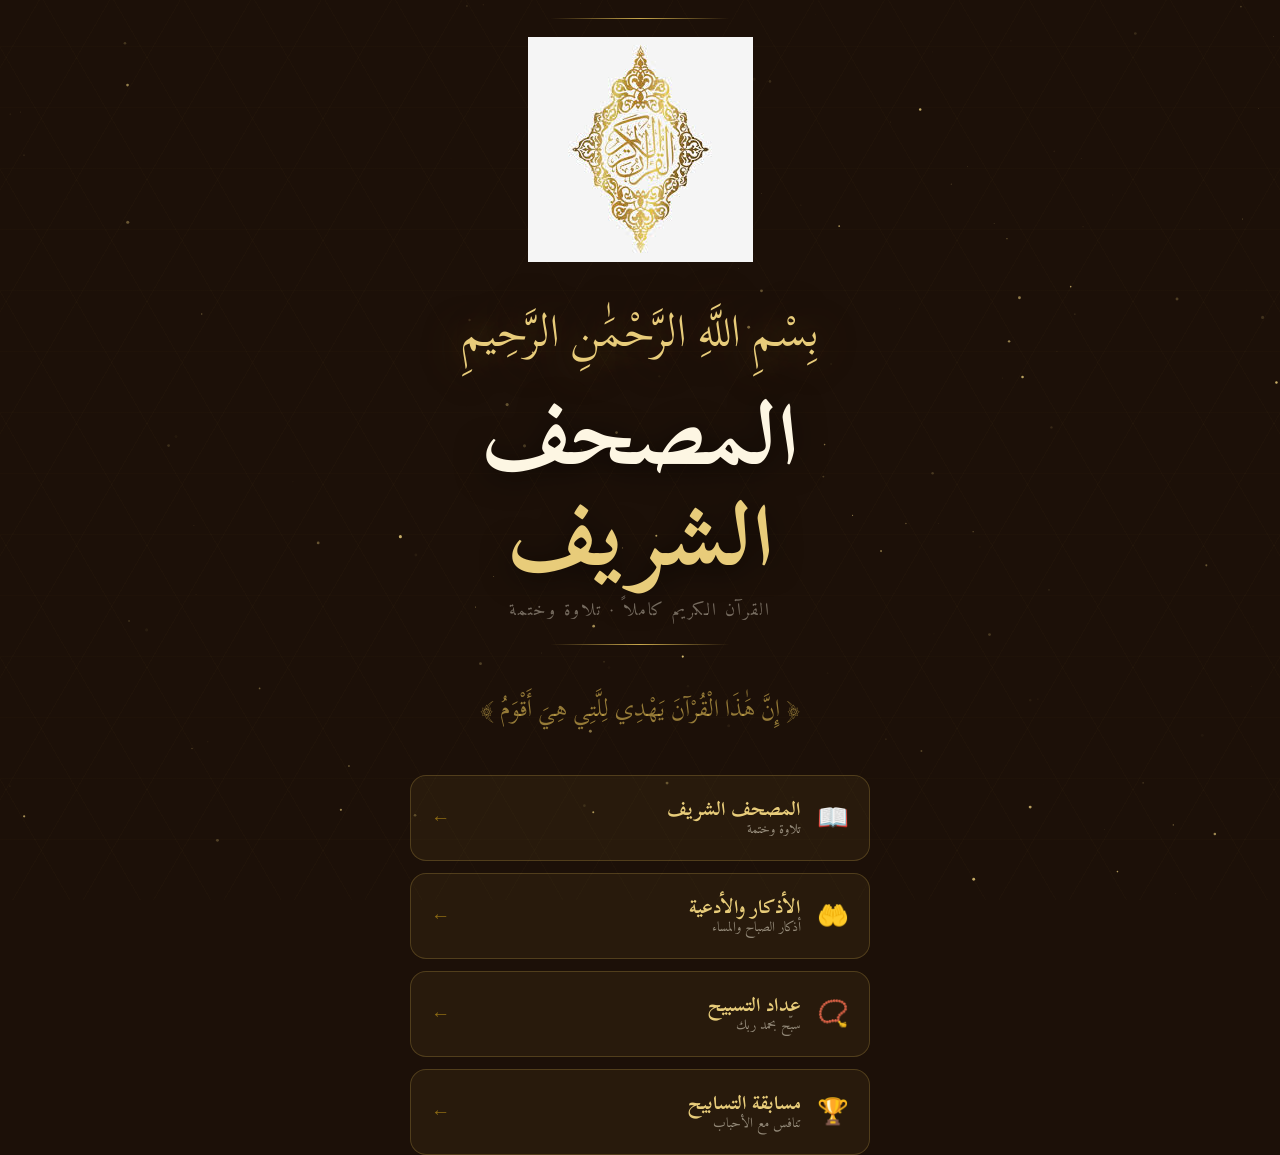
==== commit 3f813829: "c" ====
--- a/index.html
+++ b/index.html
@@ -53,6 +53,14 @@
       </div>
       <span class="arrow">←</span>
     </a>
+    <a class="nav-card" href="competition.html">
+  <span class="nav-card-icon">🏆</span>
+  <div class="nav-card-text">
+    <span class="nav-card-label">مسابقة التسابيح</span>
+    <span class="nav-card-sub">تنافس مع الأحباب</span>
+  </div>
+  <span class="arrow">←</span>
+</a>
   </div>
 
 </div>
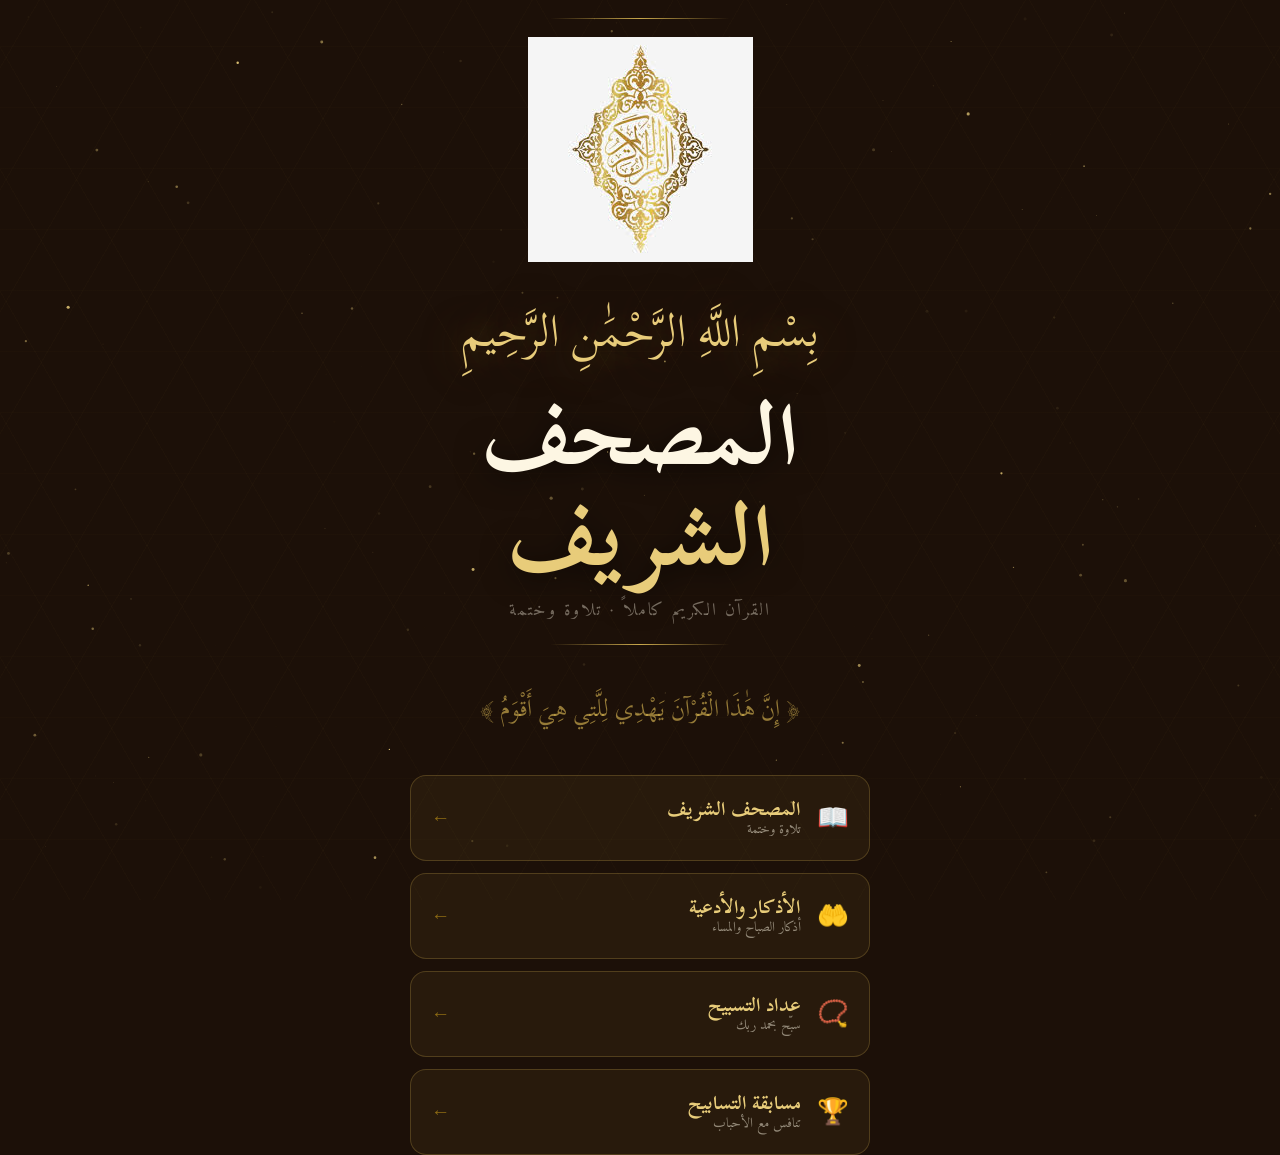
==== commit e164d9ed: "c" ====
--- a/index.html
+++ b/index.html
@@ -60,7 +60,7 @@
     <span class="nav-card-sub">تنافس مع الأحباب</span>
   </div>
   <span class="arrow">←</span>
-</a>
+    </a>
   </div>
 
 </div>
